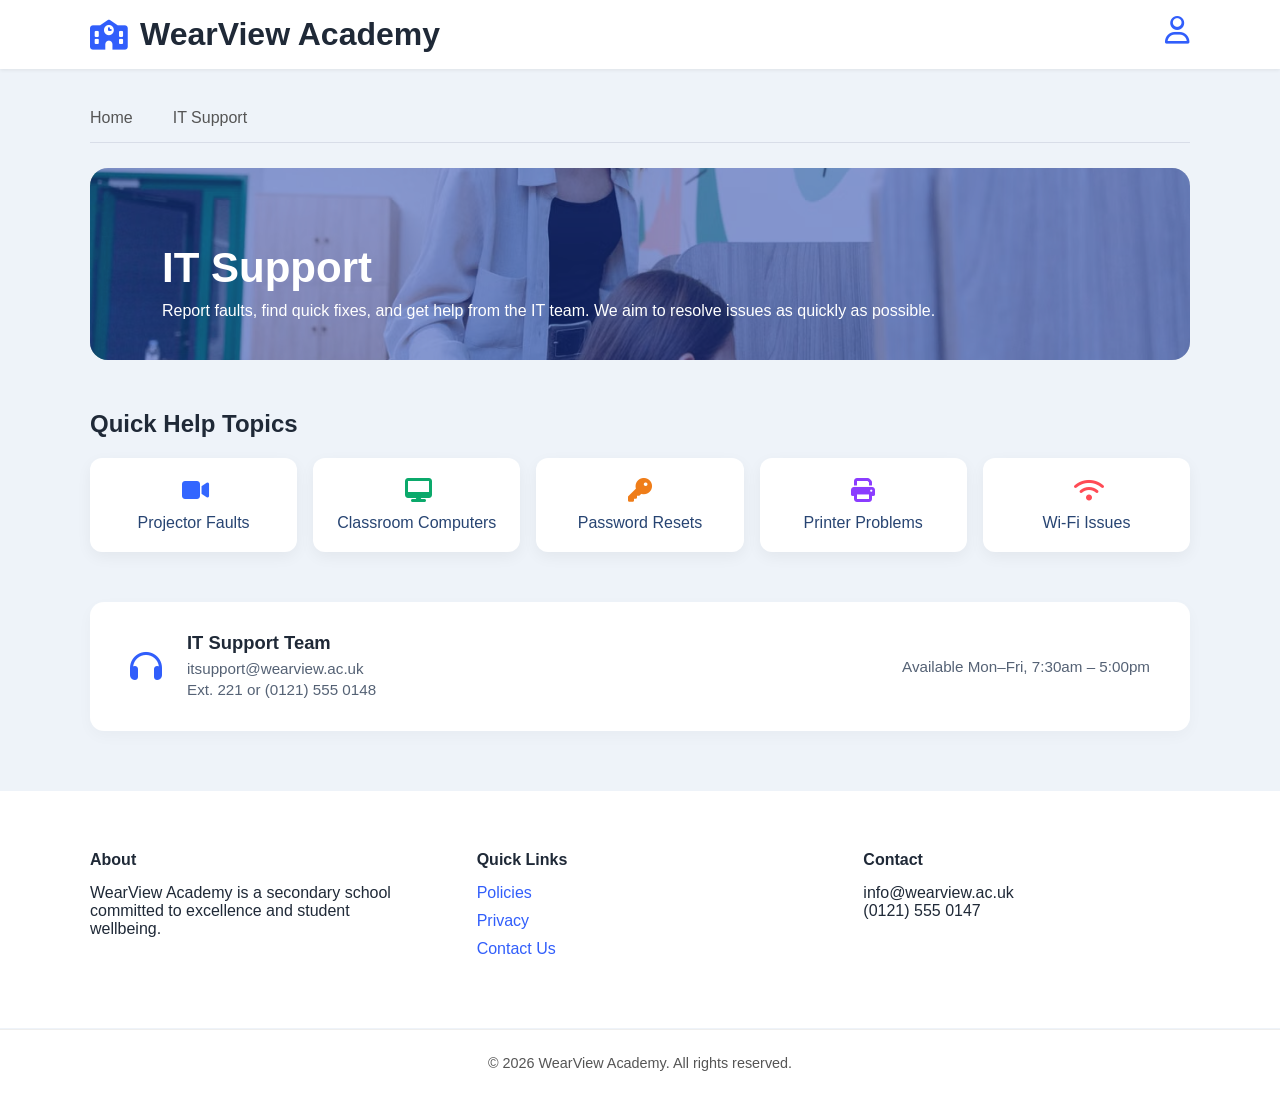
==== itsupport.html @ 205b7700 "Closes #4 Closes #4 - Create IT Support page alongside adding more JavaScript code for client-side f" ====
<!DOCTYPE html>
<html lang="en">
<head>
    <meta charset="UTF-8">
    <meta name="viewport" content="width=device-width, initial-scale=1.0">
    <title>WearView Academy Intranet</title>
    <link rel="stylesheet" href="css/site.css">
    <link rel="stylesheet" href="https://cdnjs.cloudflare.com/ajax/libs/font-awesome/6.4.0/css/all.min.css">
    <script src="js/user.js"></script>
    <script src="js/site.js"></script>
</head>
<body>
    <header>
        <div class="logo">
            <a href="index.html"><i class="fa-solid fa-school"></i></a>
            <h1>WearView Academy</h1>
        </div>
        <div class="profile">
            <a href="login.html"><i id="accountIcon" class="fa-regular fa-user"></i></a>
            <div id="loggedInUser" class="logged-in-user">
                <span id="userGreeting"></span>
                <a href="#" id="logoutLink">Logout</a>
            </div>
        </div>
    </header>     
    <nav>
        <ul>
            <li id="homeLink" class="active"><a href="index.html">Home</a></li>
            <li id="itSupportLink"><a href="itsupport.html">IT Support</a></li>
            <li id="reportIssueLink"><a href="reportissues.html">Report Issue</a></li>
            <li id="viewRequestsLink"><a href="viewrequests.html">View Requests</a></li>    
            <li id="viewJobsLink"><a href="viewjobs.html">View Jobs</a></li>
        </ul>
    </nav>
    <main>
        <section class="hero">
            <img src="img/itsupport.avif" alt="IT Support">
            <div class="hero-overlay">
                <h2>IT Support</h2>
                <p>Report faults, find quick fixes, and get help from the IT team. We aim to resolve issues as quickly as possible.</p>
            </div>
            <div class="overlay"></div>
        </section>
        <section class="quick-help">
            <h2>Quick Help Topics</h2>
            <div class="help-cards">
                <a class="help-card">
                    <i class="fa-solid fa-video blue"></i>
                    <p>Projector Faults</p>
                </a>
                <a class="help-card">
                    <i class="fa-solid fa-desktop green"></i>
                    <p>Classroom Computers</p>
                </a>
                <a class="help-card">
                    <i class="fa-solid fa-key orange"></i>
                    <p>Password Resets</p>
                </a>
                <a class="help-card">
                    <i class="fa-solid fa-print purple"></i>
                    <p>Printer Problems</p>
                </a>
                <a class="help-card">
                    <i class="fa-solid fa-wifi red"></i>
                    <p>Wi-Fi Issues</p>
                </a>
            </div>
        </section>
        <section class="support-info-section">
            <div class="support-team-card">
                <!-- Left Side: Icon & Contact Details Grouped Together -->
                <div class="support-details">
                    <i class="fa-solid fa-headphones support-icon"></i>
                    <div class="support-text">
                        <h3>IT Support Team</h3>
                        <p>itsupport@wearview.ac.uk</p>
                        <p>Ext. 221 or (0121) 555 0148</p>
                    </div>
                </div>
                
                <!-- Right Side: Availability Hours -->
                <div class="support-hours">
                    <p>Available Mon–Fri, 7:30am – 5:00pm</p>
                </div>
            </div>            
    </section>
    </main>
    <footer>
        <div>
            <h4>About</h4>
            <p>WearView Academy is a secondary school committed to excellence and student wellbeing.</p>
        </div>
    <div>
        <h4>Quick Links</h4>
        <a href="#">Policies</a>
        <a href="#">Privacy</a>
        <a href="#">Contact Us</a>
    </div>
        <div>
            <h4>Contact</h4>
            <p>info@wearview.ac.uk</p>
            <p>(0121) 555 0147</p>
        </div>
    </footer>
    <div class="copyright">
        © 2026 WearView Academy. All rights reserved.
    </div>

</body>
</html>
---- css/site.css ----
*{
    margin:0;
    padding:0;
    box-sizing:border-box;
}

body{
    font-family:Arial,Helvetica,sans-serif;
    background:#eef3f9;
    color:#1f2937;
}
header {
    background: #fff;
    box-shadow: 0 1px 4px rgba(0,0,0,.08);
    display: flex;
    justify-content: space-between; /* Center the inner content container */
    width: 100%;
    padding: 16px calc((100% - 1100px) / 2);
}

header a {    
    color: inherit;
    text-decoration: none;
}
/* header{
    background:#fff;
    display:flex;
    justify-content:space-between;
    align-items:center;
    padding:20px 8%;
    box-shadow:0 1px 4px rgba(0,0,0,.08);
} */

.logo{
    display:flex;
    align-items:center;
    gap:12px;
}

.logo i{
    color:#315efb;
    font-size:30px;
}

.profile i{
    color:#315efb;
    font-size:28px;
}

.profile i:hover{
    color:#1e3a8a;
}

.logged-in-user {
    display: none;
    align-items: center;
    gap: 10px;
}

#userGreeting {
    font-weight: 600;
    color: #1d2b4f;
}

#logoutLink {
    color: #2d5bff;
    text-decoration: none;
    font-size: 0.95rem;
}

#logoutLink:hover {
    text-decoration: underline;
}

nav {
    width: 100%;
    max-width: 1100px;
    margin: 25px auto;
    /* Ensure no extra padding offsets it from the header alignment */
    padding: 0;
}

nav ul{
    display:flex;
    list-style:none;
    gap:40px;
    border-bottom:1px solid #d8dde8;
}

nav a{
    display:block;
    padding:15px 0;
    color:#555;
    text-decoration:none;
}

.active a{
    color:#315efb;
    border-bottom:3px solid #315efb;
}

#reportIssueLink,
#viewRequestsLink,
#viewJobsLink {
    display: none;
}

main{
    width:100%;
    max-width:1100px;
    margin:auto;
}

.hero{
    position:relative;
    border-radius:18px;
    overflow:hidden;
}

.hero img{
    width:100%;
    display:block;
    object-fit: cover;
    height: 12rem;
}

.overlay {
    display: block;
    z-index: 1;
    background: rgb(30, 64, 175, 0.5);
    width: 100%;
    height: 100%;
    position: absolute;
    top: 0;
    left: 0;
    /* right: 0;
    bottom: 0; */
}

.hero-overlay{
    position:absolute;
    left:40px;
    bottom:40px;
    color:#fff;
      background-image: linear-gradient(to right, var(--tw-gradient-stops));
    --tw-gradient-to: rgb(30 58 138 / 0.3) var(--tw-gradient-to-position);
        --tw-gradient-from: rgb(30 58 138 / 0.8) var(--tw-gradient-from-position);
    --tw-gradient-stops: var(--tw-gradient-from), var(--tw-gradient-to);
    padding-left: 2rem;
    padding-right: 2rem;
    z-index: 2;
}

.hero-overlay h2{
    font-size:42px;
    margin-bottom:10px;
}

.quick-links{
    margin:50px 0;
}

.quick-links h2{
    margin-bottom:25px;
}

.cards{
    display:grid;
    grid-template-columns:repeat(3,1fr);
    gap:20px;
}

.card{
    background:#fff;
    border-radius:14px;
    padding:30px;
    text-decoration:none;
    color:#274472;
    box-shadow:0 5px 15px rgba(0,0,0,.05);
}

.card i{
    font-size:36px;
    margin-bottom:20px;
}

.blue{color:#3366ff;}
.green{color:#0ba96b;}
.purple{color:#8b3dff;}
.orange{color:#ef7d19;}
.red{color:#ff4b55;}
.teal{color:#008b8b;}

.announcements h2{
    margin-bottom:20px;
}

.announcement {
    background: #fff;
    padding: 22px;
    margin-bottom: 18px;
    border-radius: 10px;
    border-left: 6px solid;
    color: #1f2937; /* Force dark text color */
}

.announcement h3 {
    color: #1f2937 !important;
    font-size: 1.1rem;
    margin-bottom: 8px;
}

.announcement p {
    color: #4b5563 !important; /* Slightly lighter dark gray for body copy */
    font-size: 0.95rem;
    line-height: 1.4;
}

.announcement.blue{
    border-color:#3366ff;
}

.announcement.orange{
    border-color:#ff9800;
}

.announcement.green{
    border-color:#0ba96b;
}

footer {
    margin-top: 60px;
    background: #fff;
    display: grid;
    grid-template-columns: repeat(3, 1fr);
    gap: 60px;
    /* Cleanly align the columns inside the 1100px grid limit */
    padding: 60px calc((100% - 1100px) / 2); 
    border-bottom: 1px solid #eef3f9; /* Creates a clean transition above the copyright */    
}

/* footer{
    margin-top:60px;
    background:#fff;
    display:grid;
    grid-template-columns:repeat(3,1fr);
    gap:60px;
    padding:50px 8%;
} */

footer h4{
    margin-bottom:15px;
}

footer a{
    display:block;
    text-decoration:none;
    color:#315efb;
    margin-bottom:10px;
}

.copyright {
    background: #fff;
    text-align: center;
    padding: 25px;
    border-top: 1px solid #eee;
    color: #555;
    font-size: 0.9rem;
}

/* --- LOGIN SECTION --- */
/* --- LOGIN SECTION (REDESIGNED) --- */
.login-section {
    display: flex;
    justify-content: center;
    align-items: center;
    padding: 60px 20px;
    min-height: 60vh; /* Vertical breathing room on desktop */
}

.login-container {
    background: #fff;
    border-radius: 16px;
    box-shadow: 0 10px 25px rgba(0, 0, 0, 0.05); /* Smooth, modern drop shadow */
    padding: 40px;
    width: 100%;
    max-width: 400px; /* Golden-ratio width for card layouts */
    border: 1px solid #e2e8f0;
}

.login-container h2 {
    font-size: 1.75rem;
    font-weight: 700;
    color: #1f2937;
    margin-bottom: 24px;
    text-align: center; /* Center-align header inside the card */
}

#loginForm {
    display: flex;
    flex-direction: column;
    gap: 20px; /* Automatically handles vertical element spacing */
}

.formMarginSplit {
    display: flex;
    flex-direction: column;
    gap: 8px; /* Perfectly gaps label from the input field */
}

.formMarginSplit label {
    font-size: 0.9rem;
    font-weight: 600;
    color: #4b5563;
}

/* Beautiful, styled input fields */
.formMarginSplit input[type="text"],
.formMarginSplit input[type="password"] {
    width: 100%;
    padding: 12px 16px;
    border: 1px solid #d8dde8;
    border-radius: 8px;
    font-size: 0.95rem;
    color: #1f2937;
    background-color: #f8fafc;
    transition: all 0.2s ease-in-out;
    outline: none;
}

/* Subtle focus glow effects */
.formMarginSplit input[type="text"]:focus,
.formMarginSplit input[type="password"]:focus {
    border-color: #315efb;
    background-color: #fff;
    box-shadow: 0 0 0 3px rgba(49, 94, 251, 0.15);
}

/* Clean, modern full-width action button */
.btn-submit {
    width: 100%;
    padding: 12px;
    font-size: 1rem;
    font-weight: 600;
    color: #fff;
    background: #315efb;
    border: none;
    border-radius: 8px;
    cursor: pointer;
    transition: background 0.2s ease;
    margin-top: 10px;
}

.btn-submit:hover {
    background: #1e3a8a;
}
 
 .btn-confirm {
    background-image: linear-gradient(rgb(5, 150, 105), rgb(5, 150, 105)) !important;
 }

 .btn-submit {
    background-image: linear-gradient(rgb(29, 78, 216), rgb(29, 78, 216)) !important;      
 }

 /* input[type=text], input[type=password] {
  width: 100%;
  padding: 12px 20px;
  margin: 8px 0;
  display: inline-block;
  border: 1px solid #ccc;
  box-sizing: border-box;
} */

.quick-help {
    margin:50px 0;
}

.quick-help h2{
    margin-bottom:20px;
}

.it-Resources {
    display: flex;
    flex-wrap: wrap;
    gap: 0.75rem;
    margin-bottom: 2rem;
    margin-top: 1.5rem;
}

.btn-report {
    background-image: linear-gradient(rgb(29, 78, 216), rgb(29, 78, 216)) !important;
    background-clip: border-box !important;
    color: rgb(255, 255, 255) !important;
    caret-color: rgb(255, 255, 255) !important;
    font-family: YAD1aU3sLnI_0, _fb_, auto !important;
    font-weight: 700 !important;
    font-style: normal !important;
    font-size: 1rem !important;
    padding: 0.75rem 1.5rem;
    border-radius: 0.5rem;
    gap: 0.5rem;
    align-items: center;
    cursor:pointer;
}

.btn-status {
    background-image: linear-gradient(rgb(226, 232, 240), rgb(226, 232, 240)) !important;
    background-clip: border-box !important;
    color: rgb(30, 58, 95) !important;
    --canva-color: #1e3a5fff;
    caret-color: rgb(30, 58, 95) !important;
    font-family: YAD1aU3sLnI_0, _fb_, auto !important;
    font-weight: 400 !important;
    font-style: normal !important;
    font-size: 1rem !important;
    padding: 0.75rem 1.25rem;
    border-radius: 0.5rem;
    gap: 0.5rem;
    align-items: center;
    cursor:pointer;
}

.help-cards {
    display:grid;
    grid-template-columns: repeat(5, minmax(0, 1fr));
    gap: 1rem;
}

.help-card { 
    background:#fff;
    padding:1.25rem;
    text-decoration:none;
    color:#274472;
    box-shadow:0 5px 15px rgba(0,0,0,.05);
    border-radius: 0.75rem;
    transition: transform 0.2s, box-shadow 0.2s;
}

.help-card i {
    display: block;
    font-size: x-large;
    width: 24px;
    height: 24px;
    margin-bottom: 0.75rem;
    margin-left: auto;
    margin-right: auto;
}

.help-card p
{
    text-align: center;
}

/* --- IT Support Team Card Custom Design --- */
.support-info-section {
    margin-bottom: 50px;
}

.support-team-card {
    background: #fff;
    border-radius: 14px;
    padding: 30px 40px;
    box-shadow: 0 5px 15px rgba(0, 0, 0, .03);
    display: flex;
    justify-content: space-between; /* Pushes contact details left, hours right */
    align-items: center; /* Centers both blocks vertically */
    width: 100%;
}

/* Flex wrapper for Icon + Text block */
.support-details {
    display: flex;
    align-items: center;
    gap: 25px; /* Adds space between headphone icon and the text */
}

/* Custom styled icon color and sizing */
.support-icon {
    color: #315efb;
    font-size: 32px;
}

.support-text h3 {
    font-size: 1.15rem;
    color: #1f2937;
    font-weight: 700;
    margin-bottom: 4px;
}

.support-text p {
    color: #556275 !important; /* Muted gray text color */
    font-size: 0.95rem;
    line-height: 1.4;
}

/* Typography for the right-hand availability block */
.support-hours p {
    color: #556275 !important;
    font-size: 0.95rem;
    font-weight: 400;
}

@media (max-width: 1200px) {
    header {
        padding: 20px 5%;
    }
    footer {
        padding: 50px 5%;
    }

    .help-cards {
        /* Drops from 5 columns to 3 columns so the text and icons don't squish */
        grid-template-columns: repeat(3, minmax(0, 1fr)); 
        gap: 20px;
    }

    /* Keeps the action buttons aligned with our new main padding bounds */
    .it-Resources {
        padding: 0;
    }
}

/* --- Fix for Mid-Sized viewports / Small Desktops (like 962px) --- */
/* ==========================================================================
   MID-SIZE SCREEN OPTIMIZATION (Tablets & Small Desktops up to 1024px)
   ========================================================================== */
@media (max-width: 1024px) {
    /* 1. Add safe layout padding to the main content wrapper */
    main {
        padding: 0 24px;
    }

    /* 2. Fix Homepage Quick Links Grid */
    .cards {
        grid-template-columns: repeat(2, 1fr); /* Drop from 3 columns to 2 */
        gap: 20px;
    }

    /* 3. Fix IT Support Quick Help Topics Grid */
    .help-cards {
        grid-template-columns: repeat(3, minmax(0, 1fr)); /* Drop from 5 columns to 3 */
        gap: 20px;
    }

    /* 4. Ensure sections don't force overflow margins */
    .quick-links, .quick-help, .it-Resources {
        margin-left: 0;
        margin-right: 0;
        padding: 0;
    }

    /* 5. Clean up the Header and Footer spacing to match */
    header {
        padding: 16px 24px;
    }
    footer {
        padding: 50px 24px;
    }

    nav {
        margin: 10px 0;
        padding: 0 20px;
    }

    nav ul {
        gap: 20px;
        overflow-x: auto;
        white-space: nowrap; /* Prevents menu wrap issues */
        -webkit-overflow-scrolling: touch;
    }
}

@media(max-width:768px){
   header {
        padding: 15px 20px;
    }

    .logo h1 {
        font-size: 1.2rem; /* Slightly smaller logo text on narrow screens */
    }

    nav {
        margin: 10px 0;
        padding: 0 20px;
    }

    nav ul {
        gap: 20px;
        overflow-x: auto;
        white-space: nowrap; /* Prevents menu wrap issues */
        -webkit-overflow-scrolling: touch;
    }

    .hero {
        margin: 0 15px 25px 15px;
        border-radius: 12px;
    }

    .hero img {
        height: 12rem; /* Shorter height looks better on narrow devices */
    }

    .hero-overlay {
        padding: 1.25rem;
    }

    .hero-overlay h2 {
        font-size: 1.5rem; /* Downsize header text so it doesn't wrap/overflow */
    }

    .hero-overlay p {
        font-size: 0.85rem;
    }

    .cards {
        grid-template-columns: repeat(2, 1fr);
        gap: 15px;
        padding: 0 15px;
    }

    .quicklinks {
        margin:0;
    }

    .quick-links h2, .announcements h2 {
        padding-left: 15px; /* Aligns headings with card container gutters */
    }

    .announcements {
        padding: 0 15px;
    }

    footer{
        grid-template-columns:1fr;
        gap:35px;
        padding:40px 20px;
    }

    .w-auto {
        width: auto;
    }

    .quick-help h2 {
        padding-left: 15px;
        margin-bottom: 15px;
    }

    .help-cards {
        grid-template-columns:repeat(3,1fr); /* Clean 2 columns on mobile/tablet */
        gap: 15px;
        padding: 0 15px;
    }

    /* Forces the 5th help card to stretch beautifully full-width for symmetry */
    .help-card:last-child:nth-child(odd) {
        grid-column: span 2;
    }

    .it-Resources {
        padding: 0 15px;
        margin-top: 1rem;
        margin-bottom: 1.5rem;
    }    

    .support-info-section {
        padding: 0 15px; /* Keeps card from touching mobile screen edges */
    }
    
    .support-team-card {
        flex-direction: column; /* Stacks layout vertically on mobile screens */
        align-items: flex-start;
        gap: 15px;
        padding: 25px;
    }
    
    .support-details {
        align-items: flex-start; /* Aligns icon to top of text block on mobile */
        gap: 15px;
    }
    
    .support-hours {
        padding-left: 40px; /* Aligns hours text with contact text under icon */
    }
}

/* --- Mobile Responsiveness --- */
@media (max-width: 480px) {
    .login-section {
        padding: 30px 10px;
    }
    
    .login-container {
        padding: 30px 20px;
        border-radius: 12px;
    }
    .help-cards {
        grid-template-columns: repeat(2, 1fr);
        gap: 15px;
    }
}
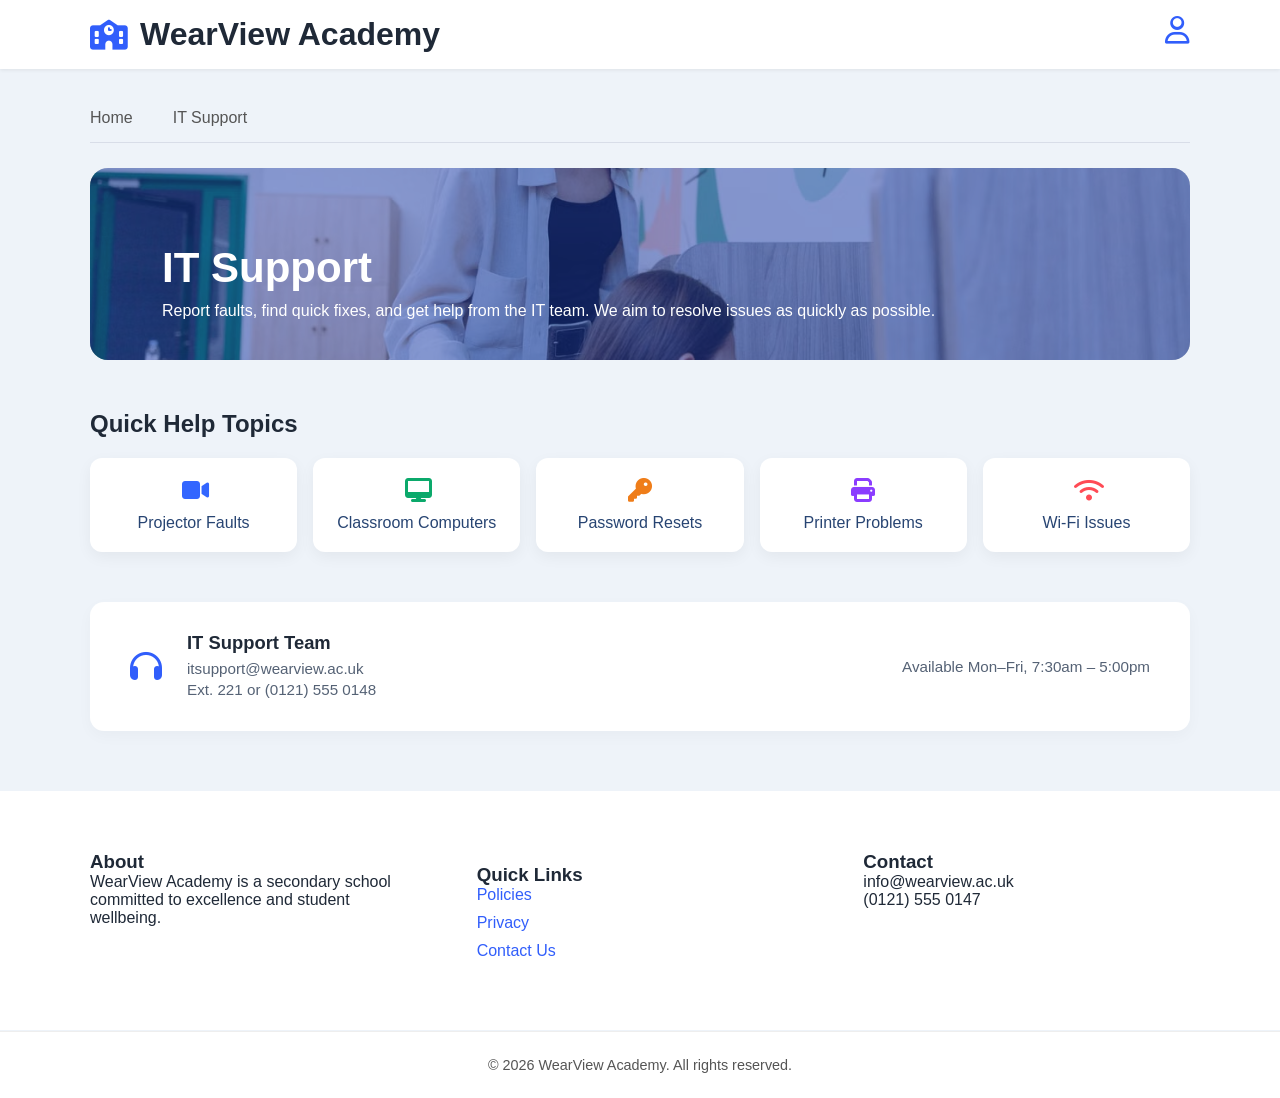
==== commit 06ad8092: "Closes #13 - UI Cleanup Closes #13 - Cleaning up the HTML code to make the UI and HTML W3C Compliant" ====
--- a/itsupport.html
+++ b/itsupport.html
@@ -87,17 +87,17 @@
     </main>
     <footer>
         <div>
-            <h4>About</h4>
+            <h3>About</h3>
             <p>WearView Academy is a secondary school committed to excellence and student wellbeing.</p>
         </div>
     <div>
-        <h4>Quick Links</h4>
+        <h3 class="privacy-links">Quick Links</h3>
         <a href="#">Policies</a>
         <a href="#">Privacy</a>
         <a href="#">Contact Us</a>
     </div>
         <div>
-            <h4>Contact</h4>
+            <h3>Contact</h3>
             <p>info@wearview.ac.uk</p>
             <p>(0121) 555 0147</p>
         </div>
--- a/css/site.css
+++ b/css/site.css
@@ -1,3 +1,10 @@
+/* ==========================================================
+   GLOBAL STYLES
+   - Reset
+   - Typography
+   - Body
+   - General Layout
+========================================================== */
 *{
     margin:0;
     padding:0;
@@ -9,6 +16,13 @@
     background:#eef3f9;
     color:#1f2937;
 }
+
+/* ==========================================================
+   HEADER
+   - Logo
+   - Navigation
+   - User Profile Icon
+========================================================== */
 header {
     background: #fff;
     box-shadow: 0 1px 4px rgba(0,0,0,.08);
@@ -22,14 +36,6 @@
     color: inherit;
     text-decoration: none;
 }
-/* header{
-    background:#fff;
-    display:flex;
-    justify-content:space-between;
-    align-items:center;
-    padding:20px 8%;
-    box-shadow:0 1px 4px rgba(0,0,0,.08);
-} */
 
 .logo{
     display:flex;
@@ -72,6 +78,11 @@
     text-decoration: underline;
 }
 
+/* ==========================================================
+   MAIN NAVIGATION
+   - Navigation Links
+   - Active Navigation States
+========================================================== */
 nav {
     width: 100%;
     max-width: 1100px;
@@ -111,6 +122,9 @@
     margin:auto;
 }
 
+/* ==========================================================
+   HOME PAGE
+========================================================== */
 .hero{
     position:relative;
     border-radius:18px;
@@ -133,8 +147,6 @@
     position: absolute;
     top: 0;
     left: 0;
-    /* right: 0;
-    bottom: 0; */
 }
 
 .hero-overlay{
@@ -239,15 +251,6 @@
     border-bottom: 1px solid #eef3f9; /* Creates a clean transition above the copyright */    
 }
 
-/* footer{
-    margin-top:60px;
-    background:#fff;
-    display:grid;
-    grid-template-columns:repeat(3,1fr);
-    gap:60px;
-    padding:50px 8%;
-} */
-
 footer h4{
     margin-bottom:15px;
 }
@@ -268,8 +271,13 @@
     font-size: 0.9rem;
 }
 
-/* --- LOGIN SECTION --- */
-/* --- LOGIN SECTION (REDESIGNED) --- */
+.privacy-links {
+    padding-top: 0.7em;
+}
+
+/* ==========================================================
+   LOGIN PAGE
+========================================================== */
 .login-section {
     display: flex;
     justify-content: center;
@@ -363,15 +371,9 @@
     background-image: linear-gradient(rgb(29, 78, 216), rgb(29, 78, 216)) !important;      
  }
 
- /* input[type=text], input[type=password] {
-  width: 100%;
-  padding: 12px 20px;
-  margin: 8px 0;
-  display: inline-block;
-  border: 1px solid #ccc;
-  box-sizing: border-box;
-} */
-
+ /* ==========================================================
+   IT SUPPORT PAGE
+========================================================== */
 .quick-help {
     margin:50px 0;
 }
@@ -501,6 +503,530 @@
     font-weight: 400;
 }
 
+
+/* ==========================================================
+   REPORT ISSUE PAGE
+========================================================== */
+.issue-section {
+    padding: 40px 0;
+    width: 100%;
+    max-width: 1100px;
+    margin: 0 auto;
+}
+
+.issue-container {
+    background: #fff;
+    border-radius: 16px;
+    box-shadow: 0 4px 20px rgba(0, 0, 0, 0.03);
+    padding: 40px;
+    border: 1px solid #e2e8f0;
+}
+
+.issue-container h2 {
+    font-size: 1.85rem;
+    font-weight: 700;
+    color: #1f2937;
+    margin-bottom: 6px;
+}
+
+.issue-subtitle {
+    color: #6b7280;
+    font-size: 0.95rem;
+    margin-bottom: 30px;
+}
+
+/* Form Grid Architecture */
+#reportIssueForm {
+    display: flex;
+    flex-direction: column;
+    gap: 24px;
+}
+
+.form-grid {
+    display: grid;
+    grid-template-columns: repeat(2, 1fr);
+    gap: 24px;
+}
+
+.form-group {
+    display: flex;
+    flex-direction: column;
+    gap: 8px;
+}
+
+.form-group.full-width {
+    grid-column: span 2;
+}
+
+.form-group label {
+    font-size: 0.9rem;
+    font-weight: 600;
+    color: #4b5563;
+}
+
+/* Input, Select, and Textarea styling */
+.form-group input,
+.form-group select,
+.form-group textarea {
+    width: 100%;
+    padding: 12px 16px;
+    border: 1px solid #d8dde8;
+    border-radius: 8px;
+    font-size: 0.95rem;
+    color: #1f2937;
+    background-color: #fff;
+    outline: none;
+    transition: all 0.2s ease-in-out;
+    font-family: inherit;
+}
+
+.form-group textarea {
+    resize: vertical;
+}
+
+/* Form input placeholder styles */
+.form-group input::placeholder,
+.form-group textarea::placeholder {
+    color: #9ca3af;
+}
+
+/* Custom interactive styling matching corporate blue */
+.form-group input:focus,
+.form-group select:focus,
+.form-group textarea:focus {
+    border-color: #315efb;
+    box-shadow: 0 0 0 3px rgba(49, 94, 251, 0.12);
+}
+
+/* Submit Button Placement and Design */
+.btn-submit-issue {
+    align-self: flex-start; /* Keeps the button left-aligned precisely like the image */
+    background: #315efb;
+    color: #fff;
+    border: none;
+    padding: 12px 24px;
+    font-size: 0.95rem;
+    font-weight: 700;
+    border-radius: 8px;
+    cursor: pointer;
+    transition: background 0.2s ease;
+}
+
+.btn-submit-issue:hover {
+    background: #1e3a8a;
+}
+
+/* ==========================================================
+   VIEW REQUESTS PAGE
+========================================================== */
+
+/* --- DYNAMIC RECENT REQUESTS LOG --- */
+.requests-filter-bar {
+    display: flex;
+    gap: 15px;
+    margin-bottom: 20px;
+}
+
+.requests-filter-bar input, 
+.requests-filter-bar select {
+    padding: 10px 14px;
+    border: 1px solid #d8dde8;
+    border-radius: 6px;
+    font-size: 0.95rem;
+    background-color: #fff;
+}
+
+.requests-filter-bar input {
+    flex-grow: 1;
+}
+
+.requests-section {
+    padding: 30px 0;
+    width: 100%;
+    max-width: 1100px;
+    margin: 0 auto;
+}
+
+.requests-section h2 {
+    font-size: 1.5rem;
+    font-weight: 700;
+    color: #1f2937;
+    margin-bottom: 20px;
+}
+
+.requests-list {
+    display: flex;
+    flex-direction: column;
+    gap: 16px;
+    margin-bottom: 30px;
+}
+
+/* Individual Request Item Container Card */
+.request-card {
+    background: #fff;
+    border-radius: 10px;
+    padding: 20px 30px;
+    box-shadow: 0 4px 12px rgba(0, 0, 0, 0.02);
+    display: flex;
+    justify-content: space-between;
+    align-items: center;
+    border-left: 5px solid #d8dde8; /* Fallback default border */
+    transition: transform 0.15s ease;
+}
+
+/* Accent Dynamic Theme Borders mapped from Type/Status selectors */
+.request-card.border-open { border-left-color: #ef7d19; }       /* Orange/Yellow */
+.request-card.border-progress { border-left-color: #3b82f6; }   /* Blue */
+.request-card.border-resolved { border-left-color: #0ba96b; }   /* Green */
+
+.request-card-info h3 {
+    font-size: 1.1rem;
+    color: #1f2937;
+    font-weight: 700;
+    margin-bottom: 6px;
+}
+
+.request-card-subtext {
+    color: #9ca3af;
+    font-size: 0.95rem;
+}
+
+/* Pill Badges Styling */
+.status-badge {
+    padding: 6px 16px;
+    border-radius: 20px;
+    font-size: 0.85rem;
+    font-weight: 600;
+    text-align: center;
+    min-width: 100px;
+}
+
+.status-badge.open {
+    background-color: #fef3c7;
+    color: #b45309;
+}
+
+.status-badge.progress {
+    background-color: #dbeafe;
+    color: #1d4ed8;
+}
+
+.status-badge.resolved {
+    background-color: #d1fae5;
+    color: #065f46;
+}
+
+/* Pagination UI Styles */
+.pagination-container {
+    display: flex;
+    justify-content: center;
+    align-items: center;
+    gap: 20px;
+    margin-top: 20px;
+}
+
+.btn-page {
+    background: #fff;
+    border: 1px solid #d8dde8;
+    color: #4b5563;
+    padding: 8px 16px;
+    font-size: 0.9rem;
+    font-weight: 600;
+    border-radius: 6px;
+    cursor: pointer;
+    display: inline-flex;
+    align-items: center;
+    gap: 8px;
+    transition: all 0.2s ease;
+}
+
+.btn-page:hover:not(:disabled) {
+    background: #f8fafc;
+    border-color: #315efb;
+    color: #315efb;
+}
+
+.btn-page:disabled {
+    opacity: 0.5;
+    cursor: not-allowed;
+    background: #f1f5f9;
+}
+
+.page-info {
+    font-size: 0.9rem;
+    color: #4b5563;
+    font-weight: 600;
+}
+
+/* ==========================================================
+   VIEW JOBS PAGE
+========================================================== */
+.jobs-section{
+
+    max-width:1300px;
+    margin:auto;
+    padding:40px 20px;
+
+}
+
+.page-header{
+
+    margin-bottom:25px;
+
+}
+
+.jobs-toolbar{
+
+    display:flex;
+    justify-content:space-between;
+    align-items:center;
+    flex-wrap:wrap;
+    gap:20px;
+    margin-bottom:25px;
+
+}
+
+.toolbar-left,
+.toolbar-right{
+
+    display:flex;
+    align-items:center;
+    gap:15px;
+
+}
+
+.search-input{
+
+    width:320px;
+    padding:12px;
+    border:1px solid #ccc;
+    border-radius:6px;
+
+}
+
+.jobs-toolbar select{
+
+    padding:12px;
+    border-radius:6px;
+}
+
+.jobs-grid {
+    display: flex;
+    flex-direction: column;
+    gap: 18px;
+    padding-top: 2em;
+}
+
+.job-card{
+
+    background:#fff;
+    border-radius:10px;
+    box-shadow:0 3px 10px rgba(0,0,0,.1);
+    padding:20px;
+}
+
+.job-card h3{
+
+    margin-bottom:12px;
+}
+
+.job-card p{
+
+    margin:8px 0;
+}
+
+.job-status{
+
+    display:inline-block;
+    padding:5px 12px;
+    border-radius:20px;
+    color:white;
+    font-size:.85rem;
+    font-weight:bold;
+}
+
+.status-open{
+
+    background:#d9534f;
+
+}
+
+.status-progress{
+
+    background:#f0ad4e;
+
+}
+
+.status-completed{
+
+    background:#5cb85c;
+
+}
+
+.job-actions{
+
+    margin-top:20px;
+    display:flex;
+    justify-content:space-between;
+    gap:10px;
+
+}
+
+.job-actions button{
+
+    flex:1;
+    padding:10px;
+    border:none;
+    border-radius:6px;
+    cursor:pointer;
+
+}
+
+.job-action{
+    flex-shrink:0;
+}
+
+.btn-view{
+
+    background:#007bff;
+    color:white;
+
+}
+
+.btn-status{
+
+    background:#198754;
+    color:white;
+
+}
+
+.pagination{
+
+    margin-top:35px;
+    display:flex;
+    justify-content:center;
+    gap:8px;
+    flex-wrap:wrap;
+
+}
+
+.pagination button{
+
+    padding:10px 16px;
+    border:none;
+    background:#eee;
+    cursor:pointer;
+    border-radius:5px;
+
+}
+
+.pagination button.active{
+
+    background:#0056b3;
+    color:white;
+
+}
+
+.job-row{
+    display:flex;
+    justify-content:space-between;
+    align-items:center;
+    width:100%;
+    background:#fff;
+    padding:22px 26px;
+    border-radius:8px;
+    box-shadow:0 2px 8px rgba(0,0,0,.08);
+    box-sizing:border-box;
+}
+
+.job-info h3{
+
+    margin:0;
+
+    font-size:22px;
+
+}
+
+.job-info p{
+
+    margin:8px 0 6px;
+
+    color:#333;
+
+}
+
+.job-info small{
+
+    color:#999;
+
+}
+
+.job-action{
+
+    display:flex;
+    align-items:center;
+
+}
+
+.complete-btn{
+
+    background:#19a974;
+
+    color:white;
+
+    border:none;
+
+    padding:10px 18px;
+
+    border-radius:4px;
+
+    cursor:pointer;
+
+    font-weight:600;
+
+}
+
+.completed-badge{
+
+    background:#9dd8c2;
+
+    color:white;
+
+    padding:10px 18px;
+
+    border-radius:4px;
+
+    font-weight:600;
+
+}
+
+.job-tabs button {
+    background: #e9ecef;
+    color: #333;
+    border-radius: 0.5rem;
+    padding-left: 1rem;
+    padding-right: 1rem;
+    padding-top: 0.5rem;
+    padding-bottom: 0.5rem;
+    font-weight: 500;
+    cursor: pointer;
+}
+
+.job-tabs button.active {
+    background: #2d5be3;
+    color: white;
+}
+
+.job-details{
+    flex:1;
+    margin-right:30px;
+}
+
+/* --- Fix for Large-Sized viewports / Large Desktops (above 1024px) --- */
+/* ==========================================================================
+   LARGE-SIZE SCREEN OPTIMISATION (Larger Desktop up to 1200px)
+   ========================================================================== */
+
 @media (max-width: 1200px) {
     header {
         padding: 20px 5%;
@@ -523,7 +1049,7 @@
 
 /* --- Fix for Mid-Sized viewports / Small Desktops (like 962px) --- */
 /* ==========================================================================
-   MID-SIZE SCREEN OPTIMIZATION (Tablets & Small Desktops up to 1024px)
+   MID-SIZE SCREEN OPTIMISATION (Tablets & Small Desktops up to 1024px)
    ========================================================================== */
 @media (max-width: 1024px) {
     /* 1. Add safe layout padding to the main content wrapper */
@@ -569,8 +1095,18 @@
         white-space: nowrap; /* Prevents menu wrap issues */
         -webkit-overflow-scrolling: touch;
     }
-}
-
+
+    .issue-section {
+        padding: 40px 24px;
+    }
+
+    .requests-section { padding: 30px 24px; }
+}
+
+/* --- Fix for Small-Sized viewports / Smartphones or tablets (like 768px) --- */
+/* ==========================================================================
+   SMALL-SIZE SCREEN OPTIMISATION (Small Tablets & Snmartphones up to 768px)
+   ========================================================================== */
 @media(max-width:768px){
    header {
         padding: 15px 20px;
@@ -682,9 +1218,86 @@
     .support-hours {
         padding-left: 40px; /* Aligns hours text with contact text under icon */
     }
-}
-
-/* --- Mobile Responsiveness --- */
+
+    .form-grid {
+        grid-template-columns: 1fr; /* Stacks columns cleanly into 1 vertical column */
+        gap: 20px;
+    }
+    
+    .form-group.full-width {
+        grid-column: span 1;
+    }
+
+    .issue-container {
+        padding: 25px 20px;
+    }
+
+    .btn-submit-issue {
+        width: 100%; /* Stretches across layout for thumb-friendly interaction on phone screens */
+        text-align: center;
+    }
+
+    .request-card {
+        flex-direction: column;
+        align-items: flex-start;
+        gap: 15px;
+        padding: 20px;
+    }
+    
+    .status-badge {
+        align-self: flex-start;
+    }
+
+    .jobs-toolbar{
+
+    flex-direction:column;
+    align-items:stretch;
+
+    }
+
+    .toolbar-left,
+    .toolbar-right{
+
+    width:100%;
+    flex-direction:column;
+
+    }
+
+    .search-input{
+
+    width:100%;
+
+    }
+
+    .jobs-grid{
+
+    grid-template-columns:1fr;
+
+    }
+
+    .job-row{
+
+        flex-direction:column;
+
+        align-items:flex-start;
+
+    }
+
+    .job-action{
+
+        width:100%;
+
+        margin-top:16px;
+
+        justify-content:flex-end;
+
+    }
+}
+
+/* --- Fix for Extra Small-Sized viewports / Smartphones (like 480px) --- */
+/* ==========================================================================
+   EXTRA SMALL-SIZE SCREEN OPTIMISATION (Smaller smartphones up to 480px)
+   ========================================================================== */
 @media (max-width: 480px) {
     .login-section {
         padding: 30px 10px;
